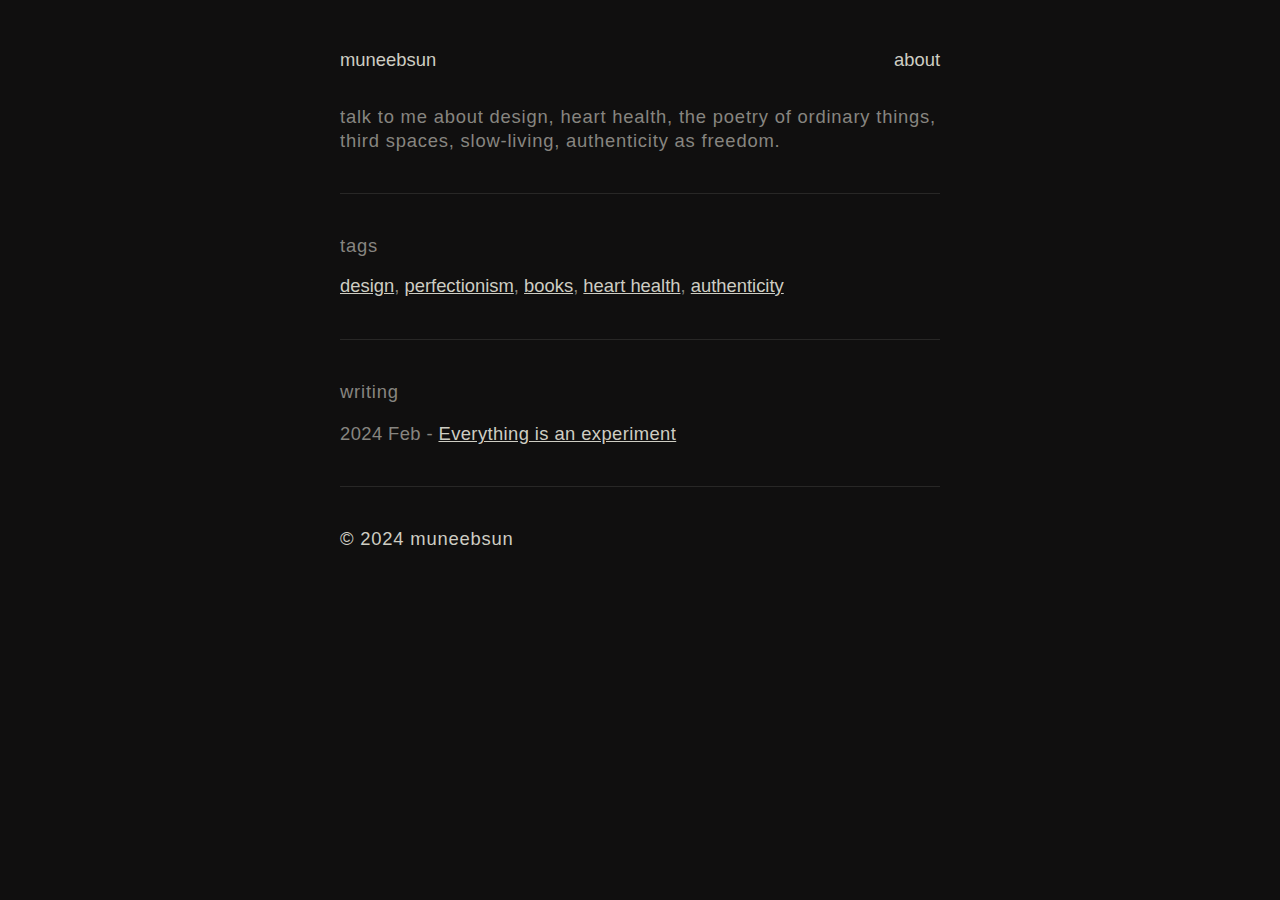
==== index.html @ 94afd166 "added about page" ====
<!DOCTYPE html>
<html lang="en">

<head>
    <meta charset="UTF-8">
    <meta name="viewport" content="width=device-width, initial-scale=1.0">
    <title>Ocha</title>
    <!-- Link to external CSS file -->
    <link rel="stylesheet" href="style.css">
</head>

<body>

    <nav class="navbar">
        <div class="navbar-left">
            <a href="index.html" class="logo">muneebsun</a>
        </div>
        <div class="navbar-right">
            <a href="about.html">about</a>
        </div>
    </nav>
    

    <main>
        <p class="muted">talk to me about design, heart health, the poetry of ordinary things, third spaces, slow-living, authenticity as freedom.</p>


        <div class="divider"></div>
        <p class="muted">tags</p>

        <a href="#">design</a><span class="date">, </span>
        <a href="#">perfectionism</a><span class="date">, </span>
        <a href="#">books</a><span class="date">, </span>
        <a href="#">heart health</a><span class="date">, </span>
        <a href="#">authenticity</a>





        <div class="divider"></div>
        
        <p class="muted">writing</p>

        <ul class="link-list">
            <li><span class="date">2024 Feb - </span><a href="experiment.html">Everything is an experiment</a></li>
        </ul>

        <div class="divider"></div>

    </main>

    <footer>
        <p>&copy; 2024 muneebsun</p>
    </footer>

</body>
</html>
---- style.css ----
.navbar {
    display: flex;
    justify-content: space-between;
    align-items: center;
    color: #cecdc3;
    padding-top: 48px;
    padding-bottom: 16px;
}

.navbar .navbar-left {
    flex: 1; /* Takes up remaining space */
}

.navbar .navbar-right {
    flex: 1; /* Takes up remaining space */
    text-align: right;
}

.logo {
    color: #cecdc3;
    text-decoration: none;
    font-size: 1.15rem;
}

.navbar a {
    color: #cecdc3;
    text-decoration: none;
    font-size: 1.15rem;
}

.navbar a:hover {
    color: #52b1a8; /* Change color on hover */
}



body {
    width: 55%; /* Set the width to 55% */
    max-width: 600px; /* Limit the maximum width */
    line-height: 150%;
    font-family: "Inter", "IBM Plex Sans", Segoe UI, Helvetica, Arial, sans-serif;
    font-weight: 300;
    justify-content: center;
    align-items: center;
    height: 100vh;
    margin: 0 auto; /* Center the main content */
    background-color: #100f0f; /* Set background color */
    
}

h1 {
    color: #cecdc3;
    font-size: 1.5rem;
    font-weight: 400;
}

h2 {
    color: #878580;
    font-size: 1.15rem;
    font-weight: 400;
}

p {
    color: #cecdc3;
    font-size: 1.15rem;
    margin: 16px 0;
    letter-spacing: .8px;
    font-weight: 300;
}

a {
    color: #cecdc3;
    font-size: 1.15rem;
}

a:hover {
    color: #52b1a8; /* Set link color on hover */
    
}

.muted {
    color: #878580;
}

p.muted.subhead {
    color: #878580;
    margin-bottom:40px; 
}

.date {
    color: #878580;
    font-size: 1.15rem;
    font-weight: 300;
}

.link-list {
    list-style-type: none;
    padding: 0px 0;
    font-size: 1.15rem;
    font-weight: 300;
    letter-spacing: .4px;
}

.link-list li {
    margin-bottom: 10px;
}

.link-list li a {
    color: #cecdc3; /* Set link color */
    text-decoration: underline;
}

.link-list li a:hover {
    color: #52b1a8; /* Set link color on hover */
    text-decoration: underline;
}

.divider {
    margin: 40px 0;
    border-bottom: 1px solid #282726; /* Divider line */
}

::selection {
    background-color: #172625; /* Change highlight color */
    color: #cecdc3;
}

footer {
    padding-bottom: 8px;
}

footer.p {
    font-size: .8rem;
}


@media only screen and (max-width: 600px) {
    body {
        width: 85%; /* Full width on mobile */
    }
}
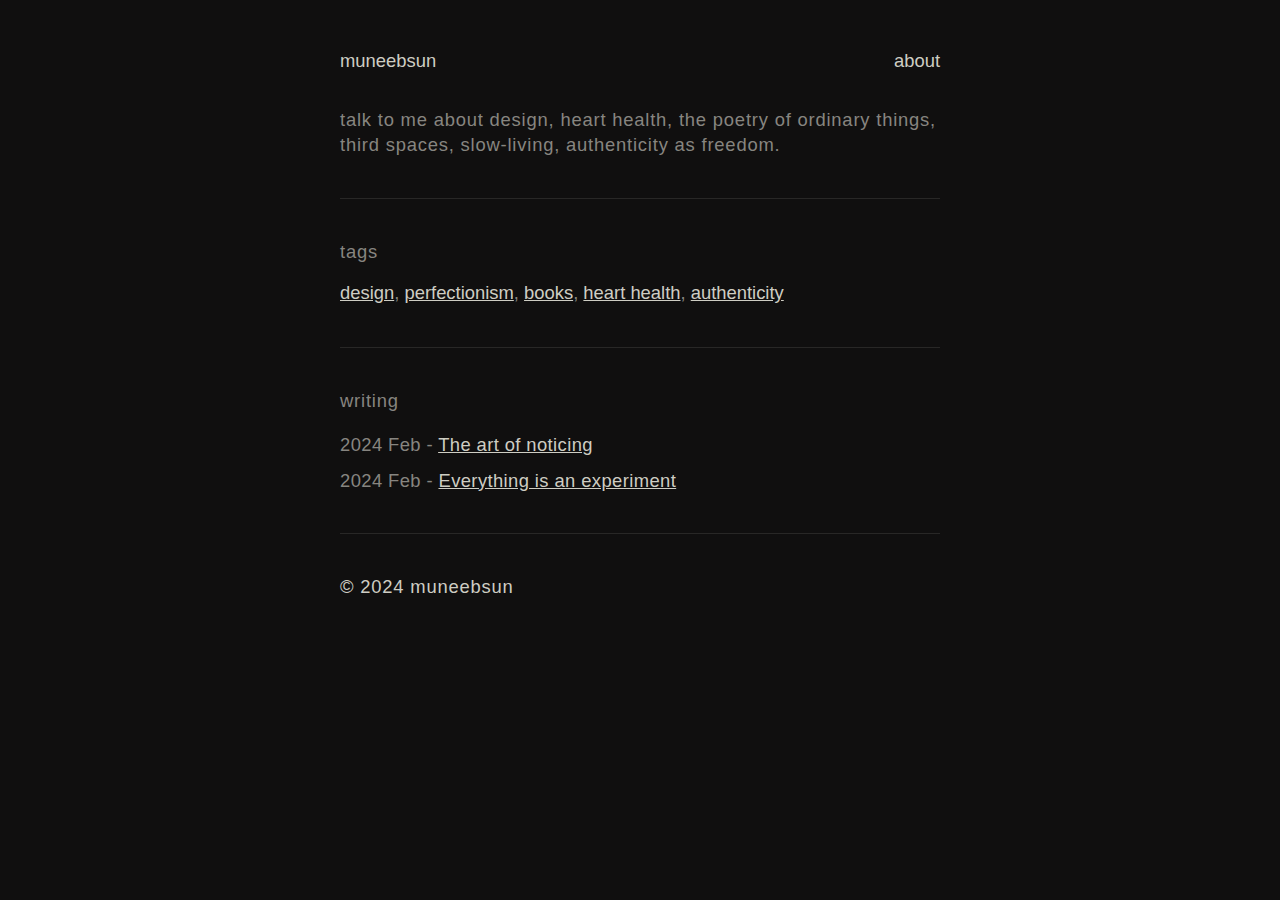
==== commit 4c32d1f7: "updated home page with delight link" ====
--- a/index.html
+++ b/index.html
@@ -43,6 +43,7 @@
         <p class="muted">writing</p>
 
         <ul class="link-list">
+            <li><span class="date">2024 Feb - </span><a href="delight.html">The art of noticing</a></li>
             <li><span class="date">2024 Feb - </span><a href="experiment.html">Everything is an experiment</a></li>
         </ul>
 
--- a/style.css
+++ b/style.css
@@ -40,7 +40,7 @@
 body {
     width: 55%; /* Set the width to 55% */
     max-width: 600px; /* Limit the maximum width */
-    line-height: 150%;
+    line-height: 160%;
     font-family: "Inter", "IBM Plex Sans", Segoe UI, Helvetica, Arial, sans-serif;
     font-weight: 300;
     justify-content: center;
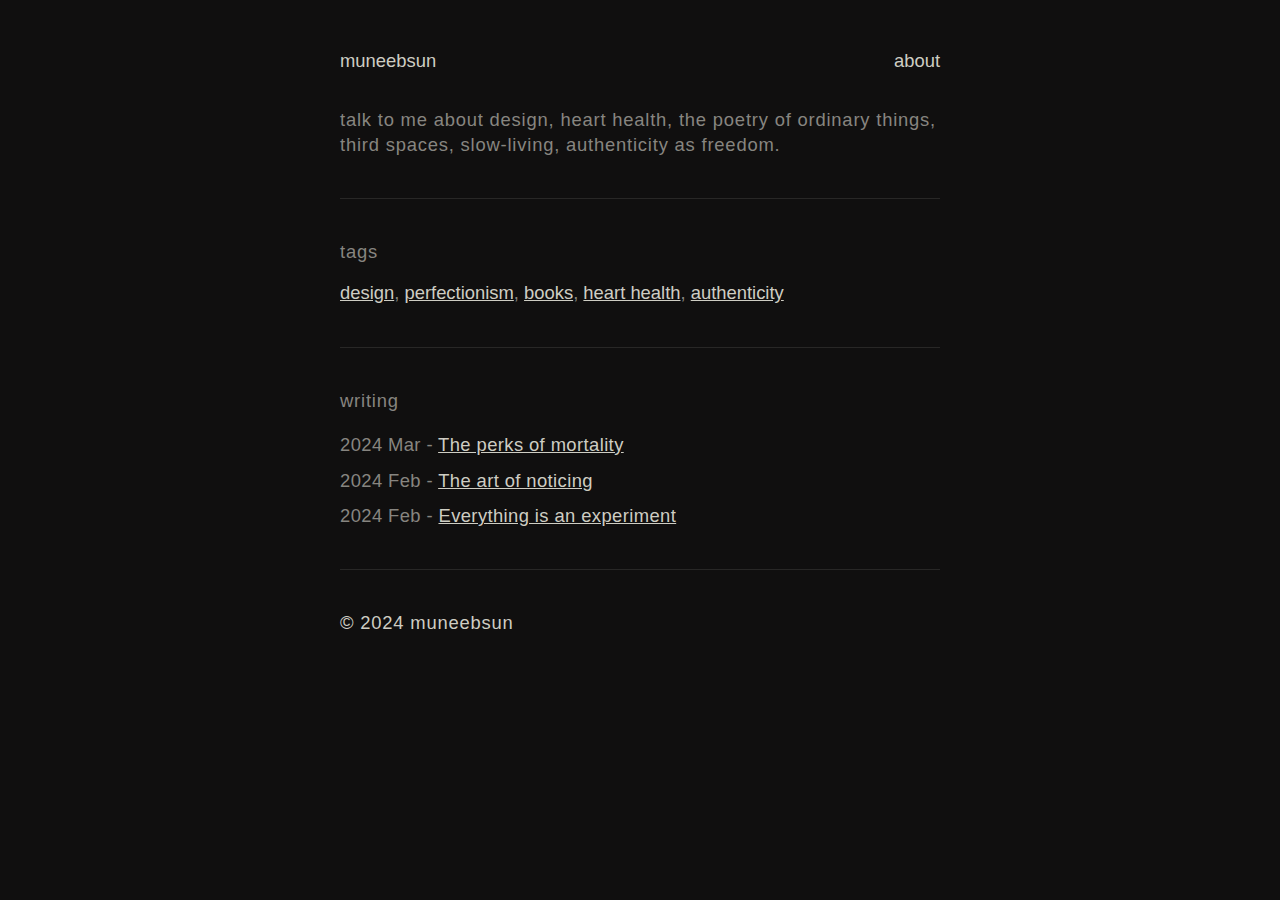
==== commit 6b841bdb: "Post on mortality" ====
--- a/index.html
+++ b/index.html
@@ -43,6 +43,7 @@
         <p class="muted">writing</p>
 
         <ul class="link-list">
+            <li><span class="date">2024 Mar - </span><a href="mortality.html">The perks of mortality</a></li>
             <li><span class="date">2024 Feb - </span><a href="delight.html">The art of noticing</a></li>
             <li><span class="date">2024 Feb - </span><a href="experiment.html">Everything is an experiment</a></li>
         </ul>
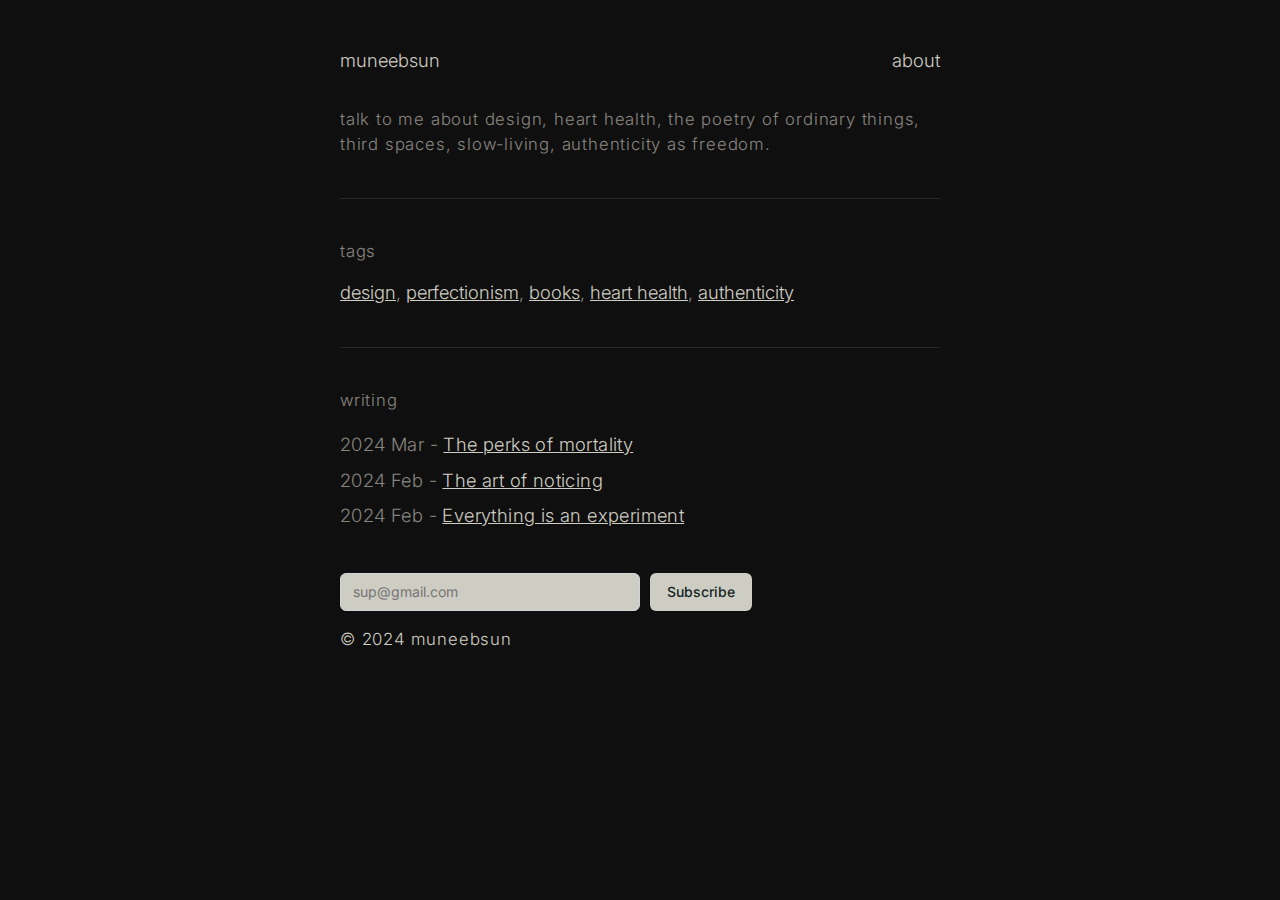
==== commit cc1e3269: "added signup" ====
--- a/index.html
+++ b/index.html
@@ -47,12 +47,139 @@
             <li><span class="date">2024 Feb - </span><a href="delight.html">The art of noticing</a></li>
             <li><span class="date">2024 Feb - </span><a href="experiment.html">Everything is an experiment</a></li>
         </ul>
-
-        <div class="divider"></div>
+        <br>
+<!-- 
+        <div class="divider"></div> -->
 
     </main>
 
     <footer>
+        
+        
+        <style>@import url('https://fonts.googleapis.com/css2?family=Inter&display=swap');</style><div class="newsletter-form-container"><form class="newsletter-form" action="https://app.loops.so/api/newsletter-form/clmwlclrt00dwlf0nn4pclycd" method="POST" style="display: flex; flex-direction: row; align-items: left; justify-content: left; width: 100%;"><input class="newsletter-form-input" name="newsletter-form-input" type="email" placeholder="sup@gmail.com" required="" style="font-family: Inter, sans-serif; color: rgb(0, 0, 0); font-size: 14px; margin: 0px 10px 0px 0px; width: 100%; max-width: 300px; min-width: 100px; background: #cecdc3; border: 1px solid rgb(209, 213, 219); box-sizing: border-box; box-shadow: rgba(0, 0, 0, 0.05) 0px 1px 2px; border-radius: 6px; padding: 8px 12px;"><button type="submit" class="newsletter-form-button" style="background: rgb(206, 205, 195); font-size: 14px; color: rgb(23, 38, 37); font-family: Inter, sans-serif; display: flex; width: min-content; max-width: 300px; white-space: nowrap; height: 38px; align-items: left; justify-content: left; flex-direction: row; padding: 9px 17px; box-shadow: rgba(0, 0, 0, 0.05) 0px 1px 2px; border-radius: 6px; text-align: left; font-style: normal; font-weight: 500; line-height: 20px; border: none; cursor: pointer;">Subscribe</button><button type="button" class="newsletter-loading-button" style="background: rgb(206, 205, 195); font-size: 14px; color: rgb(23, 38, 37); font-family: Inter, sans-serif; display: none; width: min-content; max-width: 300px; white-space: nowrap; height: 38px; align-items: left; justify-content: left; flex-direction: row; padding: 9px 17px; box-shadow: rgba(0, 0, 0, 0.05) 0px 1px 2px; border-radius: 6px; text-align: left; font-style: normal; font-weight: 500; line-height: 20px; border: none; cursor: pointer;">Please wait...</button></form><div class="newsletter-success" style="display: none; align-items: center; justify-content: center; width: 100%;"><p class="newsletter-success-message" style="font-family: Inter, sans-serif; color: rgb(206, 205, 195); font-size: 14px;">Welcome to the club 🎉</p></div><div class="newsletter-error" style="display: none; align-items: center; justify-content: center; width: 100%;"><p class="newsletter-error-message" style="font-family: Inter, sans-serif; color: rgb(185, 28, 28); font-size: 14px;">Oops! Something went wrong, please try again</p></div>
+            <button 
+            class='newsletter-back-button'
+            type='button' 
+            style='color:#6b7280;font: 14px, Inter, sans-serif;margin:10px auto;text-align:center;display:none;background:transparent;border:none;cursor:pointer'
+            onmouseout='this.style.textDecoration="none"' 
+            onmouseover='this.style.textDecoration="underline"'>
+            &larr; Back
+            </button>
+            </div><script>
+            function submitHandler(event) {
+            event.preventDefault();
+            var container = event.target.parentNode;
+            var form = container.querySelector(".newsletter-form");
+            var formInput = container.querySelector(".newsletter-form-input");
+            var success = container.querySelector(".newsletter-success");
+            var errorContainer = container.querySelector(".newsletter-error");
+            var errorMessage = container.querySelector(".newsletter-error-message");
+            var backButton = container.querySelector(".newsletter-back-button");
+            var submitButton = container.querySelector(".newsletter-form-button");
+            var loadingButton = container.querySelector(".newsletter-loading-button");
+
+            const rateLimit = () => {
+                errorContainer.style.display = "flex";
+                errorMessage.innerText = "Too many signups, please try again in a little while";
+                submitButton.style.display = "none";
+                formInput.style.display = "none";
+                backButton.style.display = "block";
+            }
+
+            // Compare current time with time of previous sign up
+            var time = new Date();
+            var timestamp = time.valueOf();
+            var previousTimestamp = localStorage.getItem("loops-form-timestamp");
+
+            // If last sign up was less than a minute ago
+            // display error
+            if (previousTimestamp && Number(previousTimestamp) + 60000 > timestamp) {
+                rateLimit();
+                return;
+            }
+            localStorage.setItem("loops-form-timestamp", timestamp);
+
+            submitButton.style.display = "none";
+            loadingButton.style.display = "flex";
+
+            var formBody = "userGroup=&email=" + encodeURIComponent(formInput.value);
+            fetch(event.target.action, {
+                method: "POST",
+                body: formBody,
+                headers: {
+                "Content-Type": "application/x-www-form-urlencoded",
+                },
+            })
+                .then((res) => [res.ok, res.json(), res])
+                .then(([ok, dataPromise, res]) => {
+                if (ok) {
+                    // If response successful
+                    // display success
+                    success.style.display = "flex";
+                    form.reset();
+                } else {
+                    // If response unsuccessful
+                    // display error message or response status
+                    dataPromise.then(data => {
+                    errorContainer.style.display = "flex";
+                    errorMessage.innerText = data.message
+                        ? data.message
+                        : res.statusText;
+                    });
+                }
+                })
+                .catch(error => {
+                // check for cloudflare error
+                if (error.message === "Failed to fetch") {
+                    rateLimit();
+                    return;
+                }
+                // If error caught
+                // display error message if available
+                errorContainer.style.display = "flex";
+                if (error.message) errorMessage.innerText = error.message;
+                localStorage.setItem("loops-form-timestamp", '');
+                })
+                .finally(() => {
+                formInput.style.display = "none";
+                loadingButton.style.display = "none";
+                backButton.style.display = "block";
+                });
+            }
+            function resetFormHandler(event) {
+            var container = event.target.parentNode;
+            var formInput = container.querySelector(".newsletter-form-input");
+            var success = container.querySelector(".newsletter-success");
+            var errorContainer = container.querySelector(".newsletter-error");
+            var errorMessage = container.querySelector(".newsletter-error-message");
+            var backButton = container.querySelector(".newsletter-back-button");
+            var submitButton = container.querySelector(".newsletter-form-button");
+
+            success.style.display = "none";
+            errorContainer.style.display = "none";
+            errorMessage.innerText = "Oops! Something went wrong, please try again";
+            backButton.style.display = "none";
+            formInput.style.display = "flex";
+            submitButton.style.display = "flex";
+            }
+
+            var formContainers = document.getElementsByClassName(
+            "newsletter-form-container"
+            );
+
+            for (var i = 0; i < formContainers.length; i++) {
+            var formContainer = formContainers[i]
+            var handlersAdded = formContainer.classList.contains('newsletter-handlers-added')
+            if (handlersAdded) continue;
+            formContainer
+                .querySelector(".newsletter-form")
+                .addEventListener("submit", submitHandler);
+            formContainer
+                .querySelector(".newsletter-back-button")
+                .addEventListener("click", resetFormHandler);
+            formContainer.classList.add("newsletter-handlers-added");
+            }
+            </script>
         <p>&copy; 2024 muneebsun</p>
     </footer>
 
--- a/style.css
+++ b/style.css
@@ -65,7 +65,7 @@
 
 p {
     color: #cecdc3;
-    font-size: 1.15rem;
+    font-size: 1.05rem;
     margin: 16px 0;
     letter-spacing: .8px;
     font-weight: 300;
@@ -133,7 +133,7 @@
 }
 
 footer.p {
-    font-size: .8rem;
+    font-size: .6rem;
 }
 
 
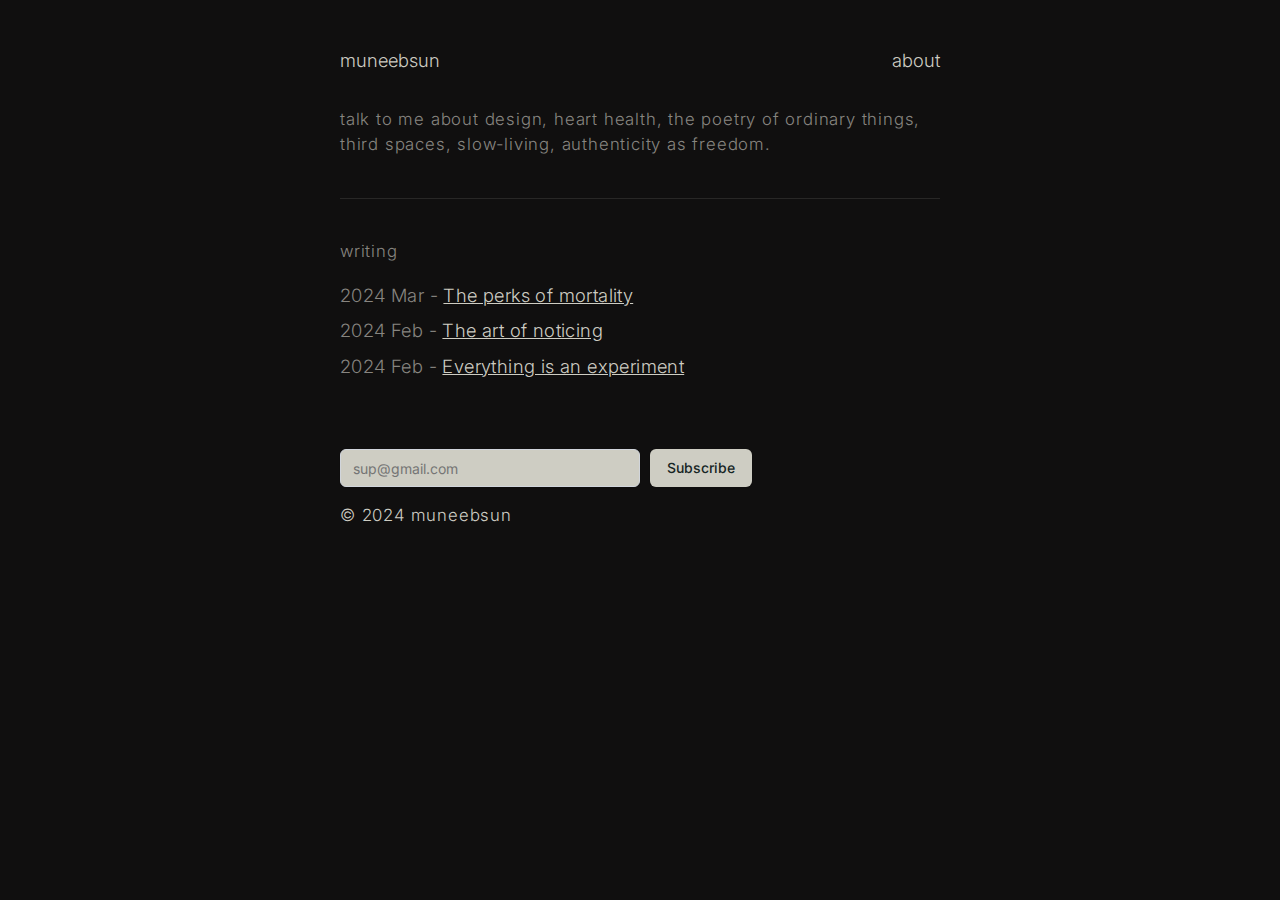
==== commit 0db7efb7: "removed tags for now" ====
--- a/index.html
+++ b/index.html
@@ -24,7 +24,7 @@
     <main>
         <p class="muted">talk to me about design, heart health, the poetry of ordinary things, third spaces, slow-living, authenticity as freedom.</p>
 
-
+<!-- 
         <div class="divider"></div>
         <p class="muted">tags</p>
 
@@ -32,7 +32,7 @@
         <a href="#">perfectionism</a><span class="date">, </span>
         <a href="#">books</a><span class="date">, </span>
         <a href="#">heart health</a><span class="date">, </span>
-        <a href="#">authenticity</a>
+        <a href="#">authenticity</a> -->
 
 
 
@@ -47,10 +47,9 @@
             <li><span class="date">2024 Feb - </span><a href="delight.html">The art of noticing</a></li>
             <li><span class="date">2024 Feb - </span><a href="experiment.html">Everything is an experiment</a></li>
         </ul>
-        <br>
 <!-- 
         <div class="divider"></div> -->
-
+<br><br>
     </main>
 
     <footer>
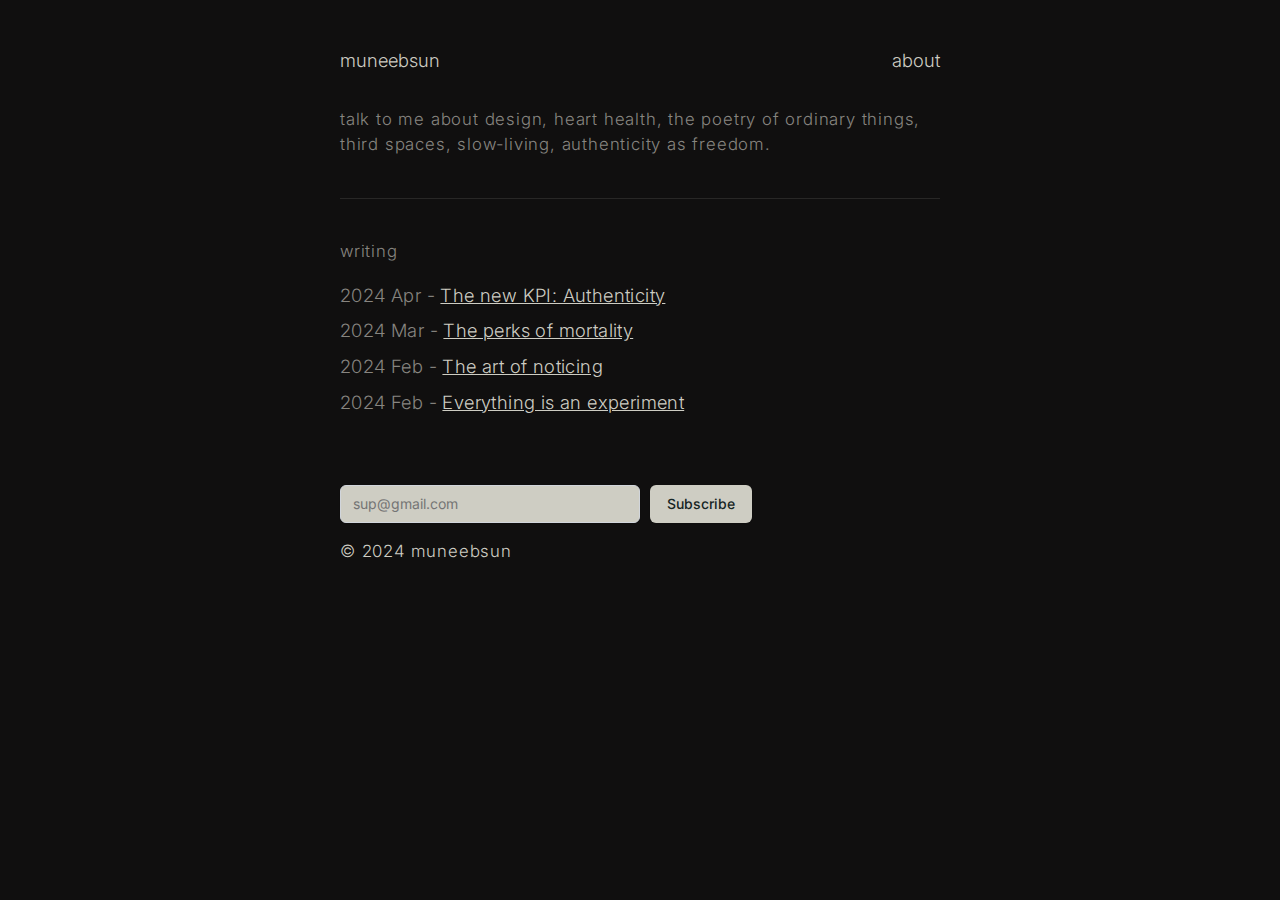
==== commit c404aec3: "added Authenticity" ====
--- a/index.html
+++ b/index.html
@@ -43,6 +43,7 @@
         <p class="muted">writing</p>
 
         <ul class="link-list">
+            <li><span class="date">2024 Apr - </span><a href="authenticity.html">The new KPI: Authenticity</a></li>
             <li><span class="date">2024 Mar - </span><a href="mortality.html">The perks of mortality</a></li>
             <li><span class="date">2024 Feb - </span><a href="delight.html">The art of noticing</a></li>
             <li><span class="date">2024 Feb - </span><a href="experiment.html">Everything is an experiment</a></li>
--- a/style.css
+++ b/style.css
@@ -139,6 +139,6 @@
 
 @media only screen and (max-width: 600px) {
     body {
-        width: 85%; /* Full width on mobile */
+        width: 90%; /* Full width on mobile */
     }
 }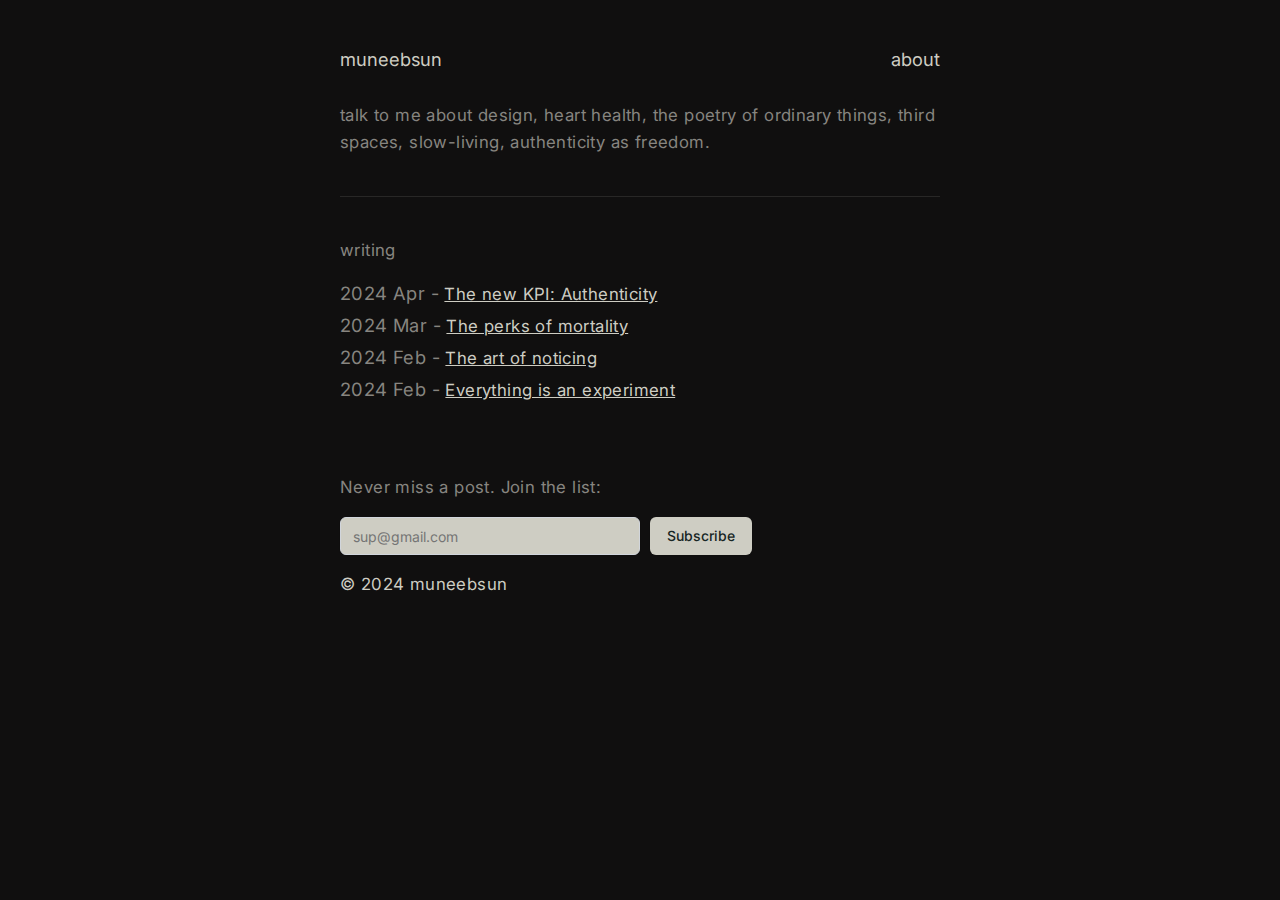
==== commit 5932446c: "descriptor above subscription box" ====
--- a/index.html
+++ b/index.html
@@ -55,7 +55,7 @@
 
     <footer>
         
-        
+        <p class="muted">Never miss a post. Join the list:</p>
         <style>@import url('https://fonts.googleapis.com/css2?family=Inter&display=swap');</style><div class="newsletter-form-container"><form class="newsletter-form" action="https://app.loops.so/api/newsletter-form/clmwlclrt00dwlf0nn4pclycd" method="POST" style="display: flex; flex-direction: row; align-items: left; justify-content: left; width: 100%;"><input class="newsletter-form-input" name="newsletter-form-input" type="email" placeholder="sup@gmail.com" required="" style="font-family: Inter, sans-serif; color: rgb(0, 0, 0); font-size: 14px; margin: 0px 10px 0px 0px; width: 100%; max-width: 300px; min-width: 100px; background: #cecdc3; border: 1px solid rgb(209, 213, 219); box-sizing: border-box; box-shadow: rgba(0, 0, 0, 0.05) 0px 1px 2px; border-radius: 6px; padding: 8px 12px;"><button type="submit" class="newsletter-form-button" style="background: rgb(206, 205, 195); font-size: 14px; color: rgb(23, 38, 37); font-family: Inter, sans-serif; display: flex; width: min-content; max-width: 300px; white-space: nowrap; height: 38px; align-items: left; justify-content: left; flex-direction: row; padding: 9px 17px; box-shadow: rgba(0, 0, 0, 0.05) 0px 1px 2px; border-radius: 6px; text-align: left; font-style: normal; font-weight: 500; line-height: 20px; border: none; cursor: pointer;">Subscribe</button><button type="button" class="newsletter-loading-button" style="background: rgb(206, 205, 195); font-size: 14px; color: rgb(23, 38, 37); font-family: Inter, sans-serif; display: none; width: min-content; max-width: 300px; white-space: nowrap; height: 38px; align-items: left; justify-content: left; flex-direction: row; padding: 9px 17px; box-shadow: rgba(0, 0, 0, 0.05) 0px 1px 2px; border-radius: 6px; text-align: left; font-style: normal; font-weight: 500; line-height: 20px; border: none; cursor: pointer;">Please wait...</button></form><div class="newsletter-success" style="display: none; align-items: center; justify-content: center; width: 100%;"><p class="newsletter-success-message" style="font-family: Inter, sans-serif; color: rgb(206, 205, 195); font-size: 14px;">Welcome to the club 🎉</p></div><div class="newsletter-error" style="display: none; align-items: center; justify-content: center; width: 100%;"><p class="newsletter-error-message" style="font-family: Inter, sans-serif; color: rgb(185, 28, 28); font-size: 14px;">Oops! Something went wrong, please try again</p></div>
             <button 
             class='newsletter-back-button'
--- a/style.css
+++ b/style.css
@@ -40,9 +40,7 @@
 body {
     width: 55%; /* Set the width to 55% */
     max-width: 600px; /* Limit the maximum width */
-    line-height: 160%;
     font-family: "Inter", "IBM Plex Sans", Segoe UI, Helvetica, Arial, sans-serif;
-    font-weight: 300;
     justify-content: center;
     align-items: center;
     height: 100vh;
@@ -67,13 +65,13 @@
     color: #cecdc3;
     font-size: 1.05rem;
     margin: 16px 0;
-    letter-spacing: .8px;
-    font-weight: 300;
+    letter-spacing: .4px;
+    line-height: 1.6;
 }
 
 a {
     color: #cecdc3;
-    font-size: 1.15rem;
+    font-size: 1.05rem;
 }
 
 a:hover {
@@ -93,14 +91,14 @@
 .date {
     color: #878580;
     font-size: 1.15rem;
-    font-weight: 300;
+    /* font-weight: 300; */
 }
 
 .link-list {
     list-style-type: none;
     padding: 0px 0;
     font-size: 1.15rem;
-    font-weight: 300;
+    /* font-weight: 300; */
     letter-spacing: .4px;
 }
 
@@ -137,6 +135,7 @@
 }
 
 
+
 @media only screen and (max-width: 600px) {
     body {
         width: 90%; /* Full width on mobile */
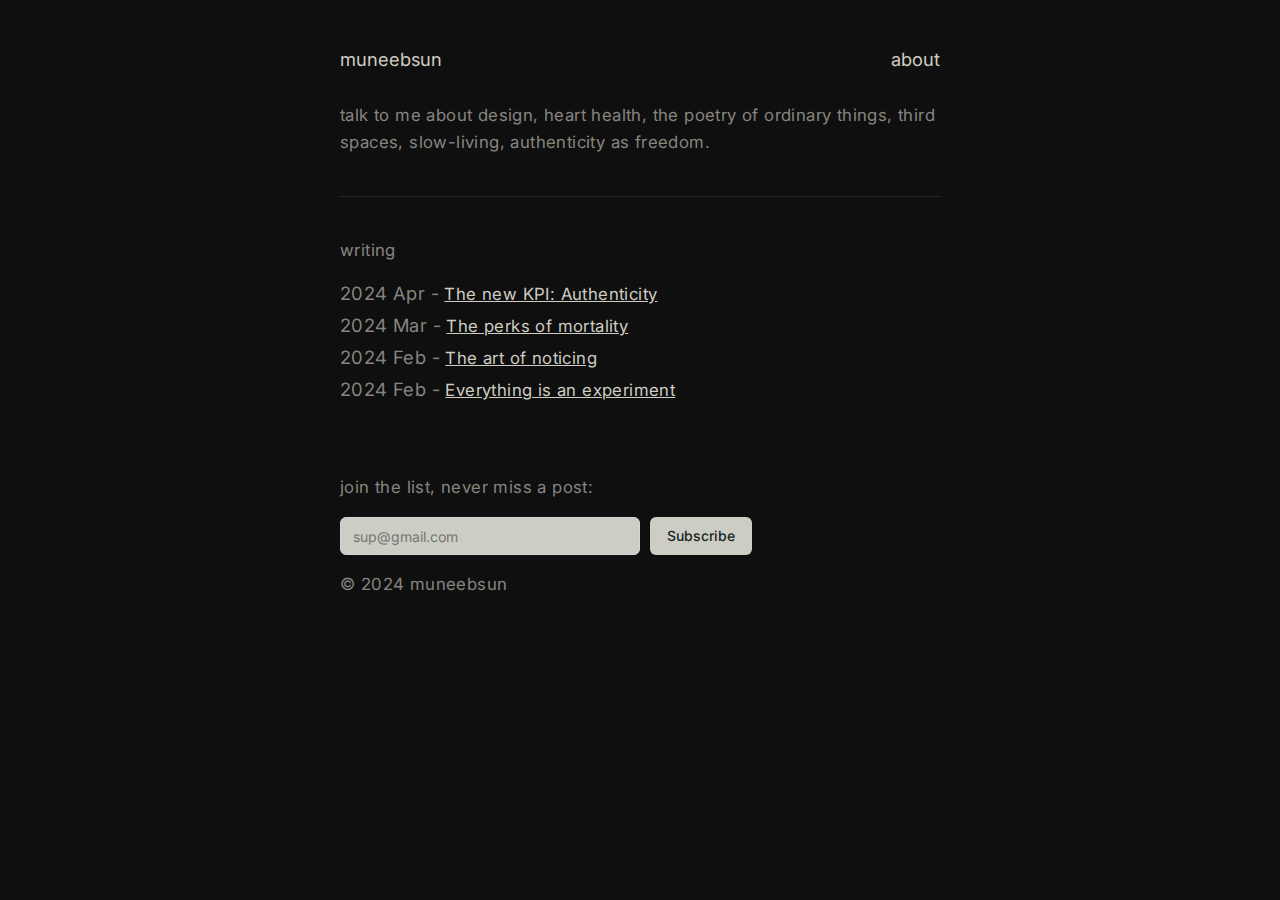
==== commit a857a03c: "updated subscribe description" ====
--- a/index.html
+++ b/index.html
@@ -55,7 +55,7 @@
 
     <footer>
         
-        <p class="muted">Never miss a post. Join the list:</p>
+        <p class="muted">join the list, never miss a post:</p>
         <style>@import url('https://fonts.googleapis.com/css2?family=Inter&display=swap');</style><div class="newsletter-form-container"><form class="newsletter-form" action="https://app.loops.so/api/newsletter-form/clmwlclrt00dwlf0nn4pclycd" method="POST" style="display: flex; flex-direction: row; align-items: left; justify-content: left; width: 100%;"><input class="newsletter-form-input" name="newsletter-form-input" type="email" placeholder="sup@gmail.com" required="" style="font-family: Inter, sans-serif; color: rgb(0, 0, 0); font-size: 14px; margin: 0px 10px 0px 0px; width: 100%; max-width: 300px; min-width: 100px; background: #cecdc3; border: 1px solid rgb(209, 213, 219); box-sizing: border-box; box-shadow: rgba(0, 0, 0, 0.05) 0px 1px 2px; border-radius: 6px; padding: 8px 12px;"><button type="submit" class="newsletter-form-button" style="background: rgb(206, 205, 195); font-size: 14px; color: rgb(23, 38, 37); font-family: Inter, sans-serif; display: flex; width: min-content; max-width: 300px; white-space: nowrap; height: 38px; align-items: left; justify-content: left; flex-direction: row; padding: 9px 17px; box-shadow: rgba(0, 0, 0, 0.05) 0px 1px 2px; border-radius: 6px; text-align: left; font-style: normal; font-weight: 500; line-height: 20px; border: none; cursor: pointer;">Subscribe</button><button type="button" class="newsletter-loading-button" style="background: rgb(206, 205, 195); font-size: 14px; color: rgb(23, 38, 37); font-family: Inter, sans-serif; display: none; width: min-content; max-width: 300px; white-space: nowrap; height: 38px; align-items: left; justify-content: left; flex-direction: row; padding: 9px 17px; box-shadow: rgba(0, 0, 0, 0.05) 0px 1px 2px; border-radius: 6px; text-align: left; font-style: normal; font-weight: 500; line-height: 20px; border: none; cursor: pointer;">Please wait...</button></form><div class="newsletter-success" style="display: none; align-items: center; justify-content: center; width: 100%;"><p class="newsletter-success-message" style="font-family: Inter, sans-serif; color: rgb(206, 205, 195); font-size: 14px;">Welcome to the club 🎉</p></div><div class="newsletter-error" style="display: none; align-items: center; justify-content: center; width: 100%;"><p class="newsletter-error-message" style="font-family: Inter, sans-serif; color: rgb(185, 28, 28); font-size: 14px;">Oops! Something went wrong, please try again</p></div>
             <button 
             class='newsletter-back-button'
@@ -180,7 +180,7 @@
             formContainer.classList.add("newsletter-handlers-added");
             }
             </script>
-        <p>&copy; 2024 muneebsun</p>
+        <p class="muted">&copy; 2024 muneebsun</p>
     </footer>
 
 </body>
